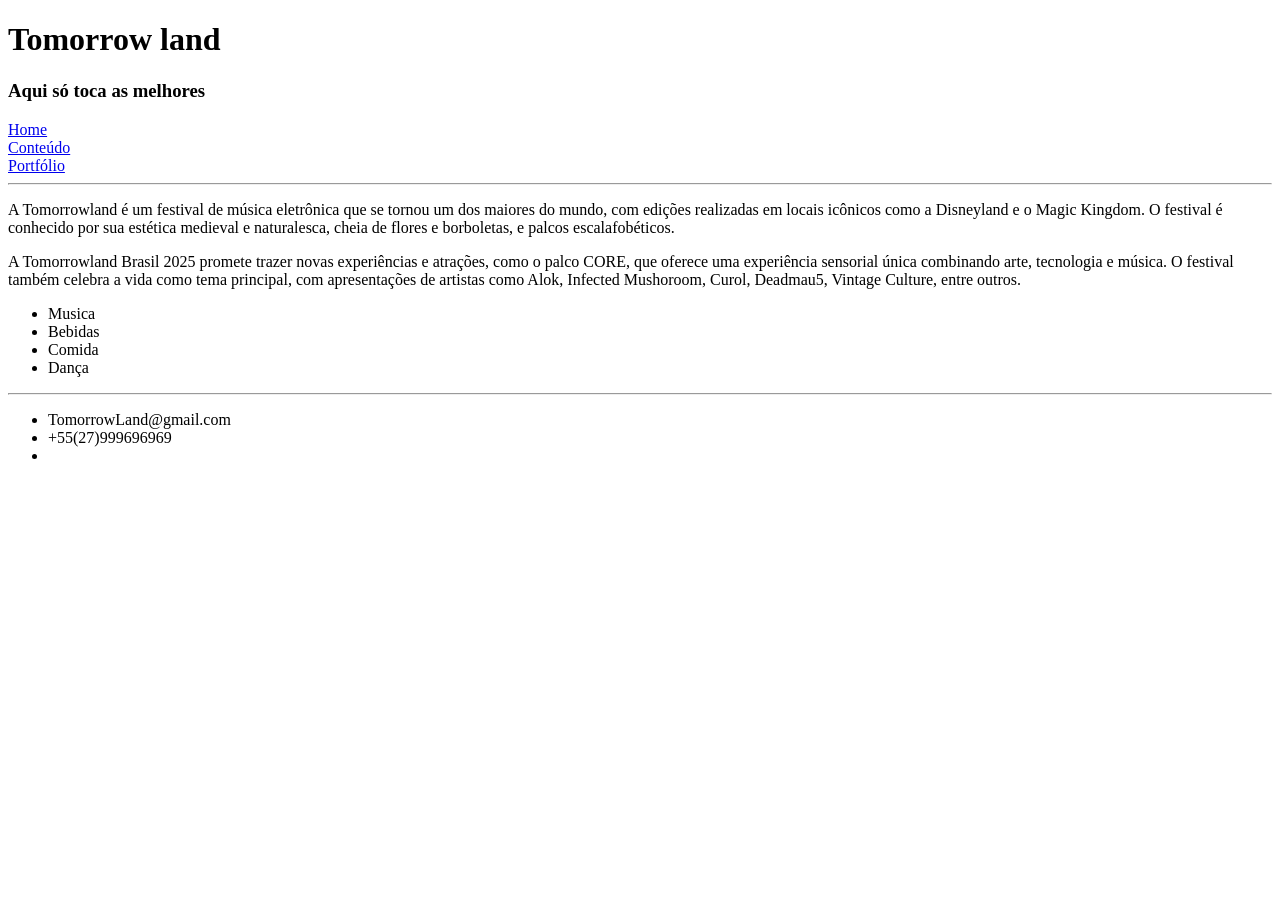
==== index.html @ a2583a00 "Sistema" ====
<!DOCTYPE html>
<html lang="pt-br">
<head>
    <meta charset="UTF-8">
    <meta name="viewport" content="width=device-width, initial-scale=1.0">
    <title>Document</title>
</head>
<body>
    <header>
    <h1>Tomorrow land</h1>
    <h3>Aqui só toca as melhores</h3>
    </header>
    <nav>
    <a href="index.html">Home</a>
    <br>
    <a href="pag2.html">Conteúdo</a>
    <br>
    <a href="pag3.html">Portfólio</a>
    </nav>
    <hr>
    <main>
        <p>A Tomorrowland é um festival de música eletrônica que se tornou um dos maiores do mundo, com edições realizadas em locais icônicos como a Disneyland e o Magic Kingdom. O festival é conhecido por sua estética medieval e naturalesca, cheia de flores e borboletas, e palcos escalafobéticos.</p>
        <p> A Tomorrowland Brasil 2025 promete trazer novas experiências e atrações, como o palco CORE, que oferece uma experiência sensorial única combinando arte, tecnologia e música. O festival também celebra a vida como tema principal, com apresentações de artistas como Alok, Infected Mushoroom, Curol, Deadmau5, Vintage Culture, entre outros.</p>

        <ul>
            <li>Musica</li>
            <li>Bebidas</li>
            <li>Comida</li>
            <li>Dança</li>
        </ul>
    </main>
    
<hr>
        <footer>
            <ul>
                <li>TomorrowLand@gmail.com</li>
                <li>+55(27)999696969</li>
                <li></li>
            </ul>
        </footer>

</body>
</html>
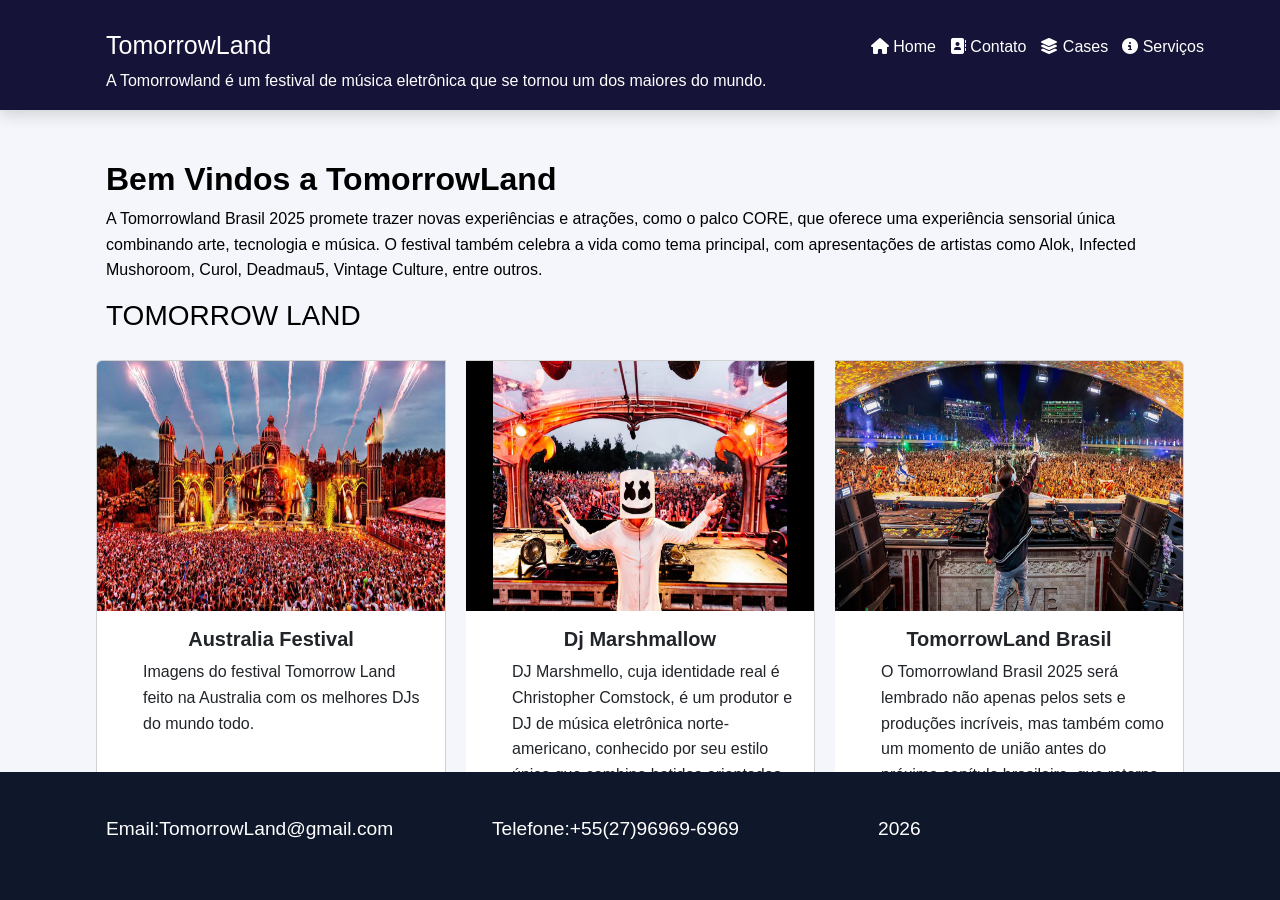
==== commit 911c7fdf: "site2.0" ====
--- a/index.html
+++ b/index.html
@@ -4,9 +4,104 @@
     <meta charset="UTF-8">
     <meta name="viewport" content="width=device-width, initial-scale=1.0">
     <title>Document</title>
+        <link rel="stylesheet" href="https://cdnjs.cloudflare.com/ajax/libs/font-awesome/6.5.0/css/all.min.css" />
+    <link href="https://cdn.jsdelivr.net/npm/bootstrap@5.3.8/dist/css/bootstrap.min.css" rel="stylesheet" integrity="sha384-sRIl4kxILFvY47J16cr9ZwB07vP4J8+LH7qKQnuqkuIAvNWLzeN8tE5YBujZqJLB" crossorigin="anonymous">
+    <link rel="stylesheet" href="style.css">
 </head>
+
 <body>
-    <header>
+    <header class="topo">
+        <nav class="navegacao container">
+            <div class="logo" style="display: flex; flex-direction: column;">
+                
+                <h3 class="logo1">TomorrowLand</h3>
+                <p>A Tomorrowland é um festival de música eletrônica que se tornou um dos maiores do mundo.</p>
+            </div>
+            <ul class="menu">
+                <li>
+                    <i class="fa-solid fa-house"></i>
+                    <a href="index.html">
+                        Home
+                    </a>
+                </li>
+
+                <li>
+                    <i class="fa-solid fa-address-book"></i>
+                    <a href="pag2.html">
+                        Contato
+                    </a>
+                </li>
+
+                <li>
+                    <i class="fa-solid fa-layer-group"></i>
+                    <a href="pag3.html">
+                        Cases
+                    </a>
+                </li>
+
+                <li>
+                    <i class="fa-solid fa-circle-info"></i>
+                    <a href="pag4.html">
+                        Serviços
+                    </a>
+                </li>
+            </ul>
+            
+        </nav>
+
+    </header>
+
+    <main class="container">
+        <h2>Bem Vindos a TomorrowLand</h2>
+        <p>A Tomorrowland Brasil 2025 promete trazer novas experiências e atrações, como o palco CORE, que oferece uma experiência sensorial única combinando arte, tecnologia e música. O festival também celebra a vida como tema principal, com apresentações de artistas como Alok, Infected Mushoroom, Curol, Deadmau5, Vintage Culture, entre outros.</p>
+        <h3>TOMORROW LAND</h3>
+        <div class="card-group">
+  <div class="card">
+    <img src="./image/Tomorrowland-Belgica.jpg" class="card-img-top" alt="..." height="250">
+    <div class="card-body">
+      <h5 class="card-title text-center">Australia Festival</h5>
+      <p class="card-text">Imagens do festival Tomorrow Land feito na Australia com os melhores DJs do mundo todo.</p>
+    </div>
+  </div>
+  <div class="card">
+    <img src="./image/maxresdefault 2.jpg" class="card-img-top" alt="..." height="250">
+    <div class="card-body">
+      <h5 class="card-title text-center">Dj Marshmallow</h5>
+      <p class="card-text">DJ Marshmello, cuja identidade real é Christopher Comstock, é um produtor e DJ de música eletrônica norte-americano, conhecido por seu estilo único que combina batidas orientadas para o groove com sintetizadores e baixos.</p>
+    </div>
+  </div>
+  <div class="card">
+    <img src="./image/maxresdefault.jpg" class="card-img-top" alt="..." height="250">
+    <div class="card-body">
+      <h5 class="card-title text-center">TomorrowLand Brasil</h5>
+      <p class="card-text">O Tomorrowland Brasil 2025 será lembrado não apenas pelos sets e produções incríveis, mas também como um momento de união antes do próximo capítulo brasileiro, que retorna em 2027.</p>
+    </div>
+  </div>
+</div>
+
+
+        <script src="https://cdn.jsdelivr.net/npm/bootstrap@5.3.8/dist/js/bootstrap.bundle.min.js" integrity="sha384-FKyoEForCGlyvwx9Hj09JcYn3nv7wiPVlz7YYwJrWVcXK/BmnVDxM+D2scQbITxI" crossorigin="anonymous"></script>
+    </main>
+
+    <footer class="rodape">
+<div class="container rodape-grid">
+            <div>
+                <h3>Email:TomorrowLand@gmail.com</h3>
+            </div>
+            <div>
+                <h3>Telefone:+55(27)96969-6969</h3>
+            </div>
+            <div>
+                <h3>2026</h3>
+            </div>
+         </div>
+
+    </footer>
+
+</body>
+</html>
+
+<!--  <header>
     <h1>Tomorrow land</h1>
     <h3>Aqui só toca as melhores</h3>
     </header>
@@ -38,6 +133,4 @@
                 <li></li>
             </ul>
         </footer>
-
-</body>
-</html>+ -->
--- a/style.css
+++ b/style.css
@@ -0,0 +1,109 @@
+*{
+    margin: 0;
+    padding: 0px;
+}
+
+body{
+    font-family: "Inter", sans-serif;
+    background-color:  #f4f6fb;
+    color: black;
+    line-height: 1.6;
+}
+
+
+h2{
+    font-weight: bold;
+    margin-top: 50px;
+    margin-left: 30px;
+}
+h3{
+    margin-left: 30px;
+}
+p{
+    margin-left: 30px;
+}
+
+.form{
+    margin-top: 20rem;
+}
+.div1{
+    justify-content: space-between;
+    display: flex;
+    width: 100%;
+}
+
+.logo1{
+    margin-top: 30px;
+    font-size: 25px;
+}
+
+.topo{
+    background-color: rgb(22, 19, 56);
+    color: white;
+    /* position: sticky;
+    top: 0;
+    z-index: 2; */
+    box-shadow: 0 5px 15px rgba(0, 0, 0, 0.15);
+}
+
+.container{
+    width: 90%;
+    margin: 0 auto;
+    max-width: 1200px;
+}
+
+.navegacao{
+    display: flex;
+    justify-content: space-between;
+    align-items: center;
+    gap: 20px;
+    min-height: 85px;
+
+}
+
+.menu{
+    list-style: none;
+    display: flex;
+    gap: 14px;
+}
+a{
+    text-decoration: none;
+    color: white;
+}
+
+.fa-solid{
+    color: white;
+}
+
+.rodape{
+    position: absolute;
+    bottom: 0;
+    width: 100%;
+    margin-top: 50px;
+    background-color: #0f172a;
+    color: white;
+    padding: 45px 0;
+}
+.rodape-grid{
+    display: grid;
+    grid-template-columns: 1fr 1fr 1fr;
+    gap: 30px;
+}
+
+.rodape-grid h3{
+    color: white;
+    font-size: 1.2em;
+    margin-bottom: 15px;
+}
+
+.card{
+    margin: 20px;
+}
+
+h5{
+    font-weight: bold;
+}
+
+.fale{
+    font-size: 30px;
+}
